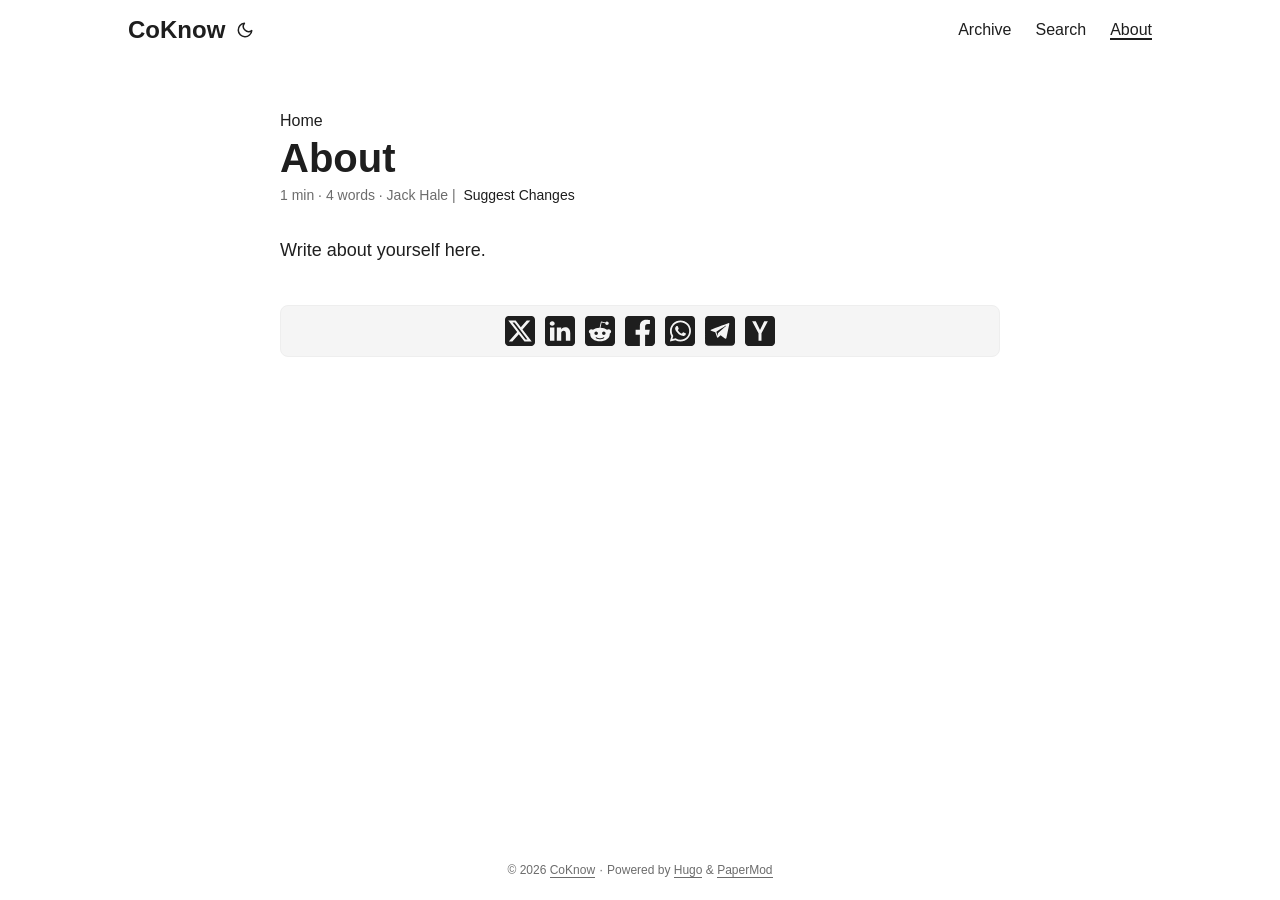
==== about/index.html @ a0d1c7be "Deploy from source repo" ====
<!doctype html><html lang=en dir=auto data-theme=auto><head><meta charset=utf-8><meta http-equiv=X-UA-Compatible content="IE=edge"><meta name=viewport content="width=device-width,initial-scale=1,shrink-to-fit=no"><meta name=robots content="index, follow"><title>About | CoKnow</title><meta name=keywords content><meta name=description content="Write about yourself here."><meta name=author content="Jack Hale"><link rel=canonical href=https://coknow.blog/about/><link crossorigin=anonymous href=/assets/css/stylesheet.01de0cf7a606abfce8ed6089ab89e1538996376aac8ff05d3c7d2340f377b07c.css integrity="sha256-Ad4M96YGq/zo7WCJq4nhU4mWN2qsj/BdPH0jQPN3sHw=" rel="preload stylesheet" as=style><link rel=icon href=https://coknow.blog/favicon.ico><link rel=icon type=image/png sizes=16x16 href=https://coknow.blog/favicon-16x16.png><link rel=icon type=image/png sizes=32x32 href=https://coknow.blog/favicon-32x32.png><link rel=apple-touch-icon href=https://coknow.blog/apple-touch-icon.png><link rel=mask-icon href=https://coknow.blog/safari-pinned-tab.svg><meta name=theme-color content="#2e2e33"><meta name=msapplication-TileColor content="#2e2e33"><link rel=alternate hreflang=en href=https://coknow.blog/about/><noscript><style>#theme-toggle,.top-link{display:none}</style><style>@media(prefers-color-scheme:dark){:root{--theme:rgb(29, 30, 32);--entry:rgb(46, 46, 51);--primary:rgb(218, 218, 219);--secondary:rgb(155, 156, 157);--tertiary:rgb(65, 66, 68);--content:rgb(196, 196, 197);--code-block-bg:rgb(46, 46, 51);--code-bg:rgb(55, 56, 62);--border:rgb(51, 51, 51);color-scheme:dark}.list{background:var(--theme)}.toc{background:var(--entry)}}@media(prefers-color-scheme:light){.list::-webkit-scrollbar-thumb{border-color:var(--code-bg)}}</style></noscript><script>localStorage.getItem("pref-theme")==="dark"?document.querySelector("html").dataset.theme="dark":localStorage.getItem("pref-theme")==="light"?document.querySelector("html").dataset.theme="light":window.matchMedia("(prefers-color-scheme: dark)").matches?document.querySelector("html").dataset.theme="dark":document.querySelector("html").dataset.theme="light"</script><meta property="og:url" content="https://coknow.blog/about/"><meta property="og:site_name" content="CoKnow"><meta property="og:title" content="About"><meta property="og:description" content="Write about yourself here."><meta property="og:locale" content="en-us"><meta property="og:type" content="article"><meta name=twitter:card content="summary"><meta name=twitter:title content="About"><meta name=twitter:description content="Write about yourself here."><script type=application/ld+json>{"@context":"https://schema.org","@type":"BreadcrumbList","itemListElement":[{"@type":"ListItem","position":1,"name":"About","item":"https://coknow.blog/about/"}]}</script><script type=application/ld+json>{"@context":"https://schema.org","@type":"BlogPosting","headline":"About","name":"About","description":"Write about yourself here.\n","keywords":[],"articleBody":"Write about yourself here.\n","wordCount":"4","inLanguage":"en","datePublished":"0001-01-01T00:00:00Z","dateModified":"0001-01-01T00:00:00Z","author":{"@type":"Person","name":"Jack Hale"},"mainEntityOfPage":{"@type":"WebPage","@id":"https://coknow.blog/about/"},"publisher":{"@type":"Organization","name":"CoKnow","logo":{"@type":"ImageObject","url":"https://coknow.blog/favicon.ico"}}}</script></head><body id=top><header class=header><nav class=nav><div class=logo><a href=https://coknow.blog/ accesskey=h title="CoKnow (Alt + H)">CoKnow</a><div class=logo-switches><button id=theme-toggle accesskey=t title="(Alt + T)" aria-label="Toggle theme">
<svg id="moon" width="24" height="18" viewBox="0 0 24 24" fill="none" stroke="currentColor" stroke-width="2" stroke-linecap="round" stroke-linejoin="round"><path d="M21 12.79A9 9 0 1111.21 3 7 7 0 0021 12.79z"/></svg>
<svg id="sun" width="24" height="18" viewBox="0 0 24 24" fill="none" stroke="currentColor" stroke-width="2" stroke-linecap="round" stroke-linejoin="round"><circle cx="12" cy="12" r="5"/><line x1="12" y1="1" x2="12" y2="3"/><line x1="12" y1="21" x2="12" y2="23"/><line x1="4.22" y1="4.22" x2="5.64" y2="5.64"/><line x1="18.36" y1="18.36" x2="19.78" y2="19.78"/><line x1="1" y1="12" x2="3" y2="12"/><line x1="21" y1="12" x2="23" y2="12"/><line x1="4.22" y1="19.78" x2="5.64" y2="18.36"/><line x1="18.36" y1="5.64" x2="19.78" y2="4.22"/></svg></button></div></div><ul id=menu><li><a href=https://coknow.blog/posts/ title=Archive><span>Archive</span></a></li><li><a href=https://coknow.blog/search/ title="Search (Alt + /)" accesskey=/><span>Search</span></a></li><li><a href=https://coknow.blog/about/ title=About><span class=active>About</span></a></li></ul></nav></header><main class=main><article class=post-single><header class=post-header><div class=breadcrumbs><a href=https://coknow.blog/>Home</a></div><h1 class="post-title entry-hint-parent">About</h1><div class=post-meta><span>1 min</span>&nbsp;·&nbsp;<span>4 words</span>&nbsp;·&nbsp;<span>Jack Hale</span>&nbsp;|&nbsp;<span>
<a href=https://github.com/jackhale98/jackhale98.github.io/issues/new rel="noopener noreferrer edit" target=_blank>Suggest Changes</a></span></div></header><div class=post-content><p>Write about yourself here.</p></div><footer class=post-footer><ul class=post-tags></ul><ul class=share-buttons><li><a target=_blank rel="noopener noreferrer" aria-label="share About on x" href="https://x.com/intent/tweet/?text=About&amp;url=https%3a%2f%2fcoknow.blog%2fabout%2f&amp;hashtags="><svg viewBox="0 0 512 512" height="30" width="30" fill="currentColor"><path d="M512 62.554V449.446C512 483.97 483.97 512 449.446 512H62.554C28.03 512 0 483.97.0 449.446V62.554C0 28.03 28.029.0 62.554.0H449.446C483.971.0 512 28.03 512 62.554zM269.951 190.75 182.567 75.216H56L207.216 272.95 63.9 436.783h61.366L235.9 310.383l96.667 126.4H456L298.367 228.367l134-153.151H371.033zM127.633 110h36.468l219.38 290.065H349.5z"/></svg></a></li><li><a target=_blank rel="noopener noreferrer" aria-label="share About on linkedin" href="https://www.linkedin.com/shareArticle?mini=true&amp;url=https%3a%2f%2fcoknow.blog%2fabout%2f&amp;title=About&amp;summary=About&amp;source=https%3a%2f%2fcoknow.blog%2fabout%2f"><svg viewBox="0 0 512 512" height="30" width="30" fill="currentColor"><path d="M449.446.0C483.971.0 512 28.03 512 62.554v386.892C512 483.97 483.97 512 449.446 512H62.554c-34.524.0-62.554-28.03-62.554-62.554V62.554c0-34.524 28.029-62.554 62.554-62.554h386.892zM160.461 423.278V197.561h-75.04v225.717h75.04zm270.539.0V293.839c0-69.333-37.018-101.586-86.381-101.586-39.804.0-57.634 21.891-67.617 37.266v-31.958h-75.021c.995 21.181.0 225.717.0 225.717h75.02V297.222c0-6.748.486-13.492 2.474-18.315 5.414-13.475 17.767-27.434 38.494-27.434 27.135.0 38.007 20.707 38.007 51.037v120.768H431zM123.448 88.722C97.774 88.722 81 105.601 81 127.724c0 21.658 16.264 39.002 41.455 39.002h.484c26.165.0 42.452-17.344 42.452-39.002-.485-22.092-16.241-38.954-41.943-39.002z"/></svg></a></li><li><a target=_blank rel="noopener noreferrer" aria-label="share About on reddit" href="https://reddit.com/submit?url=https%3a%2f%2fcoknow.blog%2fabout%2f&title=About"><svg viewBox="0 0 512 512" height="30" width="30" fill="currentColor"><path d="M449.446.0C483.971.0 512 28.03 512 62.554v386.892C512 483.97 483.97 512 449.446 512H62.554c-34.524.0-62.554-28.03-62.554-62.554V62.554c0-34.524 28.029-62.554 62.554-62.554h386.892zM446 265.638c0-22.964-18.616-41.58-41.58-41.58-11.211.0-21.361 4.457-28.841 11.666-28.424-20.508-67.586-33.757-111.204-35.278l18.941-89.121 61.884 13.157c.756 15.734 13.642 28.29 29.56 28.29 16.407.0 29.706-13.299 29.706-29.701.0-16.403-13.299-29.702-29.706-29.702-11.666.0-21.657 6.792-26.515 16.578l-69.105-14.69c-1.922-.418-3.939-.042-5.585 1.036-1.658 1.073-2.811 2.761-3.224 4.686l-21.152 99.438c-44.258 1.228-84.046 14.494-112.837 35.232-7.468-7.164-17.589-11.591-28.757-11.591-22.965.0-41.585 18.616-41.585 41.58.0 16.896 10.095 31.41 24.568 37.918-.639 4.135-.99 8.328-.99 12.576.0 63.977 74.469 115.836 166.33 115.836s166.334-51.859 166.334-115.836c0-4.218-.347-8.387-.977-12.493 14.564-6.47 24.735-21.034 24.735-38.001zM326.526 373.831c-20.27 20.241-59.115 21.816-70.534 21.816-11.428.0-50.277-1.575-70.522-21.82-3.007-3.008-3.007-7.882.0-10.889 3.003-2.999 7.882-3.003 10.885.0 12.777 12.781 40.11 17.317 59.637 17.317 19.522.0 46.86-4.536 59.657-17.321 3.016-2.999 7.886-2.995 10.885.008 3.008 3.011 3.003 7.882-.008 10.889zm-5.23-48.781c-16.373.0-29.701-13.324-29.701-29.698.0-16.381 13.328-29.714 29.701-29.714 16.378.0 29.706 13.333 29.706 29.714.0 16.374-13.328 29.698-29.706 29.698zM160.91 295.348c0-16.381 13.328-29.71 29.714-29.71 16.369.0 29.689 13.329 29.689 29.71.0 16.373-13.32 29.693-29.689 29.693-16.386.0-29.714-13.32-29.714-29.693z"/></svg></a></li><li><a target=_blank rel="noopener noreferrer" aria-label="share About on facebook" href="https://facebook.com/sharer/sharer.php?u=https%3a%2f%2fcoknow.blog%2fabout%2f"><svg viewBox="0 0 512 512" height="30" width="30" fill="currentColor"><path d="M449.446.0C483.971.0 512 28.03 512 62.554v386.892C512 483.97 483.97 512 449.446 512H342.978V319.085h66.6l12.672-82.621h-79.272v-53.617c0-22.603 11.073-44.636 46.58-44.636H425.6v-70.34s-32.71-5.582-63.982-5.582c-65.288.0-107.96 39.569-107.96 111.204v62.971h-72.573v82.621h72.573V512h-191.104c-34.524.0-62.554-28.03-62.554-62.554V62.554c0-34.524 28.029-62.554 62.554-62.554h386.892z"/></svg></a></li><li><a target=_blank rel="noopener noreferrer" aria-label="share About on whatsapp" href="https://api.whatsapp.com/send?text=About%20-%20https%3a%2f%2fcoknow.blog%2fabout%2f"><svg viewBox="0 0 512 512" height="30" width="30" fill="currentColor"><path d="M449.446.0C483.971.0 512 28.03 512 62.554v386.892C512 483.97 483.97 512 449.446 512H62.554c-34.524.0-62.554-28.03-62.554-62.554V62.554c0-34.524 28.029-62.554 62.554-62.554h386.892zm-58.673 127.703c-33.842-33.881-78.847-52.548-126.798-52.568-98.799.0-179.21 80.405-179.249 179.234-.013 31.593 8.241 62.428 23.927 89.612l-25.429 92.884 95.021-24.925c26.181 14.28 55.659 21.807 85.658 21.816h.074c98.789.0 179.206-80.413 179.247-179.243.018-47.895-18.61-92.93-52.451-126.81zM263.976 403.485h-.06c-26.734-.01-52.954-7.193-75.828-20.767l-5.441-3.229-56.386 14.792 15.05-54.977-3.542-5.637c-14.913-23.72-22.791-51.136-22.779-79.287.033-82.142 66.867-148.971 149.046-148.971 39.793.014 77.199 15.531 105.329 43.692 28.128 28.16 43.609 65.592 43.594 105.4-.034 82.149-66.866 148.983-148.983 148.984zm81.721-111.581c-4.479-2.242-26.499-13.075-30.604-14.571-4.105-1.495-7.091-2.241-10.077 2.241-2.986 4.483-11.569 14.572-14.182 17.562-2.612 2.988-5.225 3.364-9.703 1.12-4.479-2.241-18.91-6.97-36.017-22.23C231.8 264.15 222.81 249.484 220.198 245s-.279-6.908 1.963-9.14c2.016-2.007 4.48-5.232 6.719-7.847 2.24-2.615 2.986-4.484 4.479-7.472 1.493-2.99.747-5.604-.374-7.846-1.119-2.241-10.077-24.288-13.809-33.256-3.635-8.733-7.327-7.55-10.077-7.688-2.609-.13-5.598-.158-8.583-.158-2.986.0-7.839 1.121-11.944 5.604-4.105 4.484-15.675 15.32-15.675 37.364.0 22.046 16.048 43.342 18.287 46.332 2.24 2.99 31.582 48.227 76.511 67.627 10.685 4.615 19.028 7.371 25.533 9.434 10.728 3.41 20.492 2.929 28.209 1.775 8.605-1.285 26.499-10.833 30.231-21.295 3.732-10.464 3.732-19.431 2.612-21.298-1.119-1.869-4.105-2.99-8.583-5.232z"/></svg></a></li><li><a target=_blank rel="noopener noreferrer" aria-label="share About on telegram" href="https://telegram.me/share/url?text=About&amp;url=https%3a%2f%2fcoknow.blog%2fabout%2f"><svg viewBox="2 2 28 28" height="30" width="30" fill="currentColor"><path d="M26.49 29.86H5.5a3.37 3.37.0 01-2.47-1 3.35 3.35.0 01-1-2.47V5.48A3.36 3.36.0 013 3 3.37 3.37.0 015.5 2h21A3.38 3.38.0 0129 3a3.36 3.36.0 011 2.46V26.37a3.35 3.35.0 01-1 2.47 3.38 3.38.0 01-2.51 1.02zm-5.38-6.71a.79.79.0 00.85-.66L24.73 9.24a.55.55.0 00-.18-.46.62.62.0 00-.41-.17q-.08.0-16.53 6.11a.59.59.0 00-.41.59.57.57.0 00.43.52l4 1.24 1.61 4.83a.62.62.0 00.63.43.56.56.0 00.4-.17L16.54 20l4.09 3A.9.9.0 0021.11 23.15zM13.8 20.71l-1.21-4q8.72-5.55 8.78-5.55c.15.0.23.0.23.16a.18.18.0 010 .06s-2.51 2.3-7.52 6.8z"/></svg></a></li><li><a target=_blank rel="noopener noreferrer" aria-label="share About on ycombinator" href="https://news.ycombinator.com/submitlink?t=About&u=https%3a%2f%2fcoknow.blog%2fabout%2f"><svg width="30" height="30" viewBox="0 0 512 512" fill="currentColor"><path d="M449.446.0C483.971.0 512 28.03 512 62.554V449.446C512 483.97 483.97 512 449.446 512H62.554C28.03 512 0 483.97.0 449.446V62.554C0 28.03 28.029.0 62.554.0H449.446zM183.8767 87.9921h-62.034L230.6673 292.4508V424.0079h50.6655V292.4508L390.1575 87.9921H328.1233L256 238.2489z"/></svg></a></li></ul></footer></article></main><footer class=footer><span>&copy; 2026 <a href=https://coknow.blog/>CoKnow</a></span> ·
<span>Powered by
<a href=https://gohugo.io/ rel="noopener noreferrer" target=_blank>Hugo</a> &
<a href=https://github.com/adityatelange/hugo-PaperMod/ rel=noopener target=_blank>PaperMod</a></span></footer><a href=#top aria-label="go to top" title="Go to Top (Alt + G)" class=top-link id=top-link accesskey=g><svg viewBox="0 0 12 6" fill="currentColor"><path d="M12 6H0l6-6z"/></svg>
</a><script>let menu=document.getElementById("menu");if(menu){const e=localStorage.getItem("menu-scroll-position");e&&(menu.scrollLeft=parseInt(e,10)),menu.onscroll=function(){localStorage.setItem("menu-scroll-position",menu.scrollLeft)}}document.querySelectorAll('a[href^="#"]').forEach(e=>{e.addEventListener("click",function(e){e.preventDefault();var t=this.getAttribute("href").substr(1);window.matchMedia("(prefers-reduced-motion: reduce)").matches?document.querySelector(`[id='${decodeURIComponent(t)}']`).scrollIntoView():document.querySelector(`[id='${decodeURIComponent(t)}']`).scrollIntoView({behavior:"smooth"}),t==="top"?history.replaceState(null,null," "):history.pushState(null,null,`#${t}`)})})</script><script>var mybutton=document.getElementById("top-link");window.onscroll=function(){document.body.scrollTop>800||document.documentElement.scrollTop>800?(mybutton.style.visibility="visible",mybutton.style.opacity="1"):(mybutton.style.visibility="hidden",mybutton.style.opacity="0")}</script><script>document.getElementById("theme-toggle").addEventListener("click",()=>{const e=document.querySelector("html");e.dataset.theme==="dark"?(e.dataset.theme="light",localStorage.setItem("pref-theme","light")):(e.dataset.theme="dark",localStorage.setItem("pref-theme","dark"))})</script><script>document.querySelectorAll("pre > code").forEach(e=>{const n=e.parentNode.parentNode,t=document.createElement("button");t.classList.add("copy-code"),t.innerHTML="copy";function s(){t.innerHTML="copied!",setTimeout(()=>{t.innerHTML="copy"},2e3)}t.addEventListener("click",t=>{if("clipboard"in navigator){navigator.clipboard.writeText(e.textContent),s();return}const n=document.createRange();n.selectNodeContents(e);const o=window.getSelection();o.removeAllRanges(),o.addRange(n);try{document.execCommand("copy"),s()}catch{}o.removeRange(n)}),n.classList.contains("highlight")?n.appendChild(t):n.parentNode.firstChild==n||(e.parentNode.parentNode.parentNode.parentNode.parentNode.nodeName=="TABLE"?e.parentNode.parentNode.parentNode.parentNode.parentNode.appendChild(t):e.parentNode.appendChild(t))})</script></body></html>
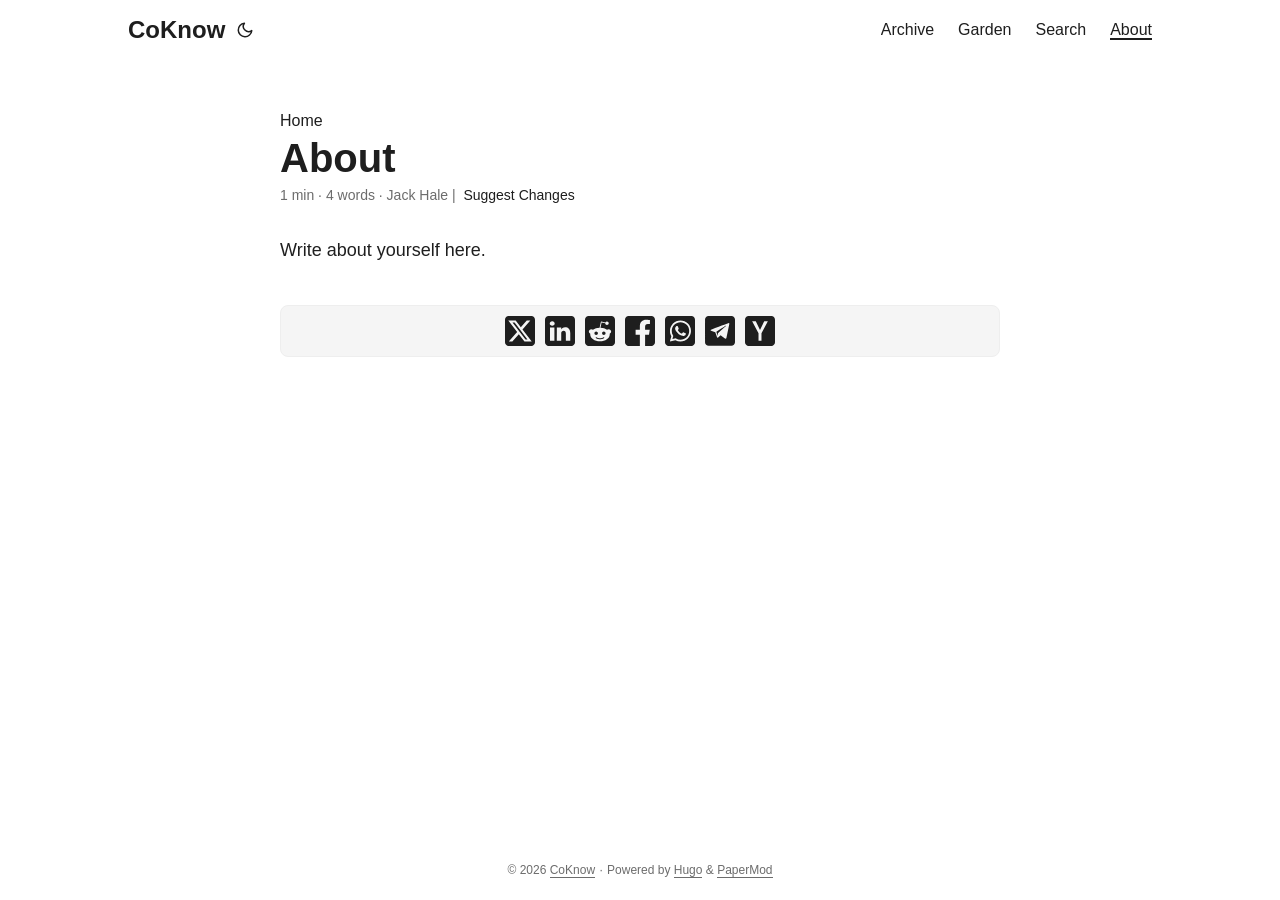
==== commit 5e73197d: "Deploy from source repo" ====
--- a/about/index.html
+++ b/about/index.html
@@ -1,6 +1,6 @@
-<!doctype html><html lang=en dir=auto data-theme=auto><head><meta charset=utf-8><meta http-equiv=X-UA-Compatible content="IE=edge"><meta name=viewport content="width=device-width,initial-scale=1,shrink-to-fit=no"><meta name=robots content="index, follow"><title>About | CoKnow</title><meta name=keywords content><meta name=description content="Write about yourself here."><meta name=author content="Jack Hale"><link rel=canonical href=https://coknow.blog/about/><link crossorigin=anonymous href=/assets/css/stylesheet.01de0cf7a606abfce8ed6089ab89e1538996376aac8ff05d3c7d2340f377b07c.css integrity="sha256-Ad4M96YGq/zo7WCJq4nhU4mWN2qsj/BdPH0jQPN3sHw=" rel="preload stylesheet" as=style><link rel=icon href=https://coknow.blog/favicon.ico><link rel=icon type=image/png sizes=16x16 href=https://coknow.blog/favicon-16x16.png><link rel=icon type=image/png sizes=32x32 href=https://coknow.blog/favicon-32x32.png><link rel=apple-touch-icon href=https://coknow.blog/apple-touch-icon.png><link rel=mask-icon href=https://coknow.blog/safari-pinned-tab.svg><meta name=theme-color content="#2e2e33"><meta name=msapplication-TileColor content="#2e2e33"><link rel=alternate hreflang=en href=https://coknow.blog/about/><noscript><style>#theme-toggle,.top-link{display:none}</style><style>@media(prefers-color-scheme:dark){:root{--theme:rgb(29, 30, 32);--entry:rgb(46, 46, 51);--primary:rgb(218, 218, 219);--secondary:rgb(155, 156, 157);--tertiary:rgb(65, 66, 68);--content:rgb(196, 196, 197);--code-block-bg:rgb(46, 46, 51);--code-bg:rgb(55, 56, 62);--border:rgb(51, 51, 51);color-scheme:dark}.list{background:var(--theme)}.toc{background:var(--entry)}}@media(prefers-color-scheme:light){.list::-webkit-scrollbar-thumb{border-color:var(--code-bg)}}</style></noscript><script>localStorage.getItem("pref-theme")==="dark"?document.querySelector("html").dataset.theme="dark":localStorage.getItem("pref-theme")==="light"?document.querySelector("html").dataset.theme="light":window.matchMedia("(prefers-color-scheme: dark)").matches?document.querySelector("html").dataset.theme="dark":document.querySelector("html").dataset.theme="light"</script><meta property="og:url" content="https://coknow.blog/about/"><meta property="og:site_name" content="CoKnow"><meta property="og:title" content="About"><meta property="og:description" content="Write about yourself here."><meta property="og:locale" content="en-us"><meta property="og:type" content="article"><meta name=twitter:card content="summary"><meta name=twitter:title content="About"><meta name=twitter:description content="Write about yourself here."><script type=application/ld+json>{"@context":"https://schema.org","@type":"BreadcrumbList","itemListElement":[{"@type":"ListItem","position":1,"name":"About","item":"https://coknow.blog/about/"}]}</script><script type=application/ld+json>{"@context":"https://schema.org","@type":"BlogPosting","headline":"About","name":"About","description":"Write about yourself here.\n","keywords":[],"articleBody":"Write about yourself here.\n","wordCount":"4","inLanguage":"en","datePublished":"0001-01-01T00:00:00Z","dateModified":"0001-01-01T00:00:00Z","author":{"@type":"Person","name":"Jack Hale"},"mainEntityOfPage":{"@type":"WebPage","@id":"https://coknow.blog/about/"},"publisher":{"@type":"Organization","name":"CoKnow","logo":{"@type":"ImageObject","url":"https://coknow.blog/favicon.ico"}}}</script></head><body id=top><header class=header><nav class=nav><div class=logo><a href=https://coknow.blog/ accesskey=h title="CoKnow (Alt + H)">CoKnow</a><div class=logo-switches><button id=theme-toggle accesskey=t title="(Alt + T)" aria-label="Toggle theme">
+<!doctype html><html lang=en dir=auto data-theme=auto><head><meta charset=utf-8><meta http-equiv=X-UA-Compatible content="IE=edge"><meta name=viewport content="width=device-width,initial-scale=1,shrink-to-fit=no"><meta name=robots content="index, follow"><title>About | CoKnow</title><meta name=keywords content><meta name=description content="Write about yourself here."><meta name=author content="Jack Hale"><link rel=canonical href=https://coknow.blog/about/><link crossorigin=anonymous href=/assets/css/stylesheet.d88e6ce8b4e912d1458bb23e6993f2cd39b855902c5f7cb44fafe7acfdd76243.css integrity="sha256-2I5s6LTpEtFFi7I+aZPyzTm4VZAsX3y0T6/nrP3XYkM=" rel="preload stylesheet" as=style><link rel=icon href=https://coknow.blog/favicon.ico><link rel=icon type=image/png sizes=16x16 href=https://coknow.blog/favicon-16x16.png><link rel=icon type=image/png sizes=32x32 href=https://coknow.blog/favicon-32x32.png><link rel=apple-touch-icon href=https://coknow.blog/apple-touch-icon.png><link rel=mask-icon href=https://coknow.blog/safari-pinned-tab.svg><meta name=theme-color content="#2e2e33"><meta name=msapplication-TileColor content="#2e2e33"><link rel=alternate hreflang=en href=https://coknow.blog/about/><noscript><style>#theme-toggle,.top-link{display:none}</style><style>@media(prefers-color-scheme:dark){:root{--theme:rgb(29, 30, 32);--entry:rgb(46, 46, 51);--primary:rgb(218, 218, 219);--secondary:rgb(155, 156, 157);--tertiary:rgb(65, 66, 68);--content:rgb(196, 196, 197);--code-block-bg:rgb(46, 46, 51);--code-bg:rgb(55, 56, 62);--border:rgb(51, 51, 51);color-scheme:dark}.list{background:var(--theme)}.toc{background:var(--entry)}}@media(prefers-color-scheme:light){.list::-webkit-scrollbar-thumb{border-color:var(--code-bg)}}</style></noscript><script>localStorage.getItem("pref-theme")==="dark"?document.querySelector("html").dataset.theme="dark":localStorage.getItem("pref-theme")==="light"?document.querySelector("html").dataset.theme="light":window.matchMedia("(prefers-color-scheme: dark)").matches?document.querySelector("html").dataset.theme="dark":document.querySelector("html").dataset.theme="light"</script><meta property="og:url" content="https://coknow.blog/about/"><meta property="og:site_name" content="CoKnow"><meta property="og:title" content="About"><meta property="og:description" content="Write about yourself here."><meta property="og:locale" content="en-us"><meta property="og:type" content="article"><meta property="article:modified_time" content="2025-11-27T08:56:44-05:00"><meta name=twitter:card content="summary"><meta name=twitter:title content="About"><meta name=twitter:description content="Write about yourself here."><script type=application/ld+json>{"@context":"https://schema.org","@type":"BreadcrumbList","itemListElement":[{"@type":"ListItem","position":1,"name":"About","item":"https://coknow.blog/about/"}]}</script><script type=application/ld+json>{"@context":"https://schema.org","@type":"BlogPosting","headline":"About","name":"About","description":"Write about yourself here.\n","keywords":[],"articleBody":"Write about yourself here.\n","wordCount":"4","inLanguage":"en","datePublished":"0001-01-01T00:00:00Z","dateModified":"2025-11-27T08:56:44-05:00","author":{"@type":"Person","name":"Jack Hale"},"mainEntityOfPage":{"@type":"WebPage","@id":"https://coknow.blog/about/"},"publisher":{"@type":"Organization","name":"CoKnow","logo":{"@type":"ImageObject","url":"https://coknow.blog/favicon.ico"}}}</script></head><body id=top><header class=header><nav class=nav><div class=logo><a href=https://coknow.blog/ accesskey=h title="CoKnow (Alt + H)">CoKnow</a><div class=logo-switches><button id=theme-toggle accesskey=t title="(Alt + T)" aria-label="Toggle theme">
 <svg id="moon" width="24" height="18" viewBox="0 0 24 24" fill="none" stroke="currentColor" stroke-width="2" stroke-linecap="round" stroke-linejoin="round"><path d="M21 12.79A9 9 0 1111.21 3 7 7 0 0021 12.79z"/></svg>
-<svg id="sun" width="24" height="18" viewBox="0 0 24 24" fill="none" stroke="currentColor" stroke-width="2" stroke-linecap="round" stroke-linejoin="round"><circle cx="12" cy="12" r="5"/><line x1="12" y1="1" x2="12" y2="3"/><line x1="12" y1="21" x2="12" y2="23"/><line x1="4.22" y1="4.22" x2="5.64" y2="5.64"/><line x1="18.36" y1="18.36" x2="19.78" y2="19.78"/><line x1="1" y1="12" x2="3" y2="12"/><line x1="21" y1="12" x2="23" y2="12"/><line x1="4.22" y1="19.78" x2="5.64" y2="18.36"/><line x1="18.36" y1="5.64" x2="19.78" y2="4.22"/></svg></button></div></div><ul id=menu><li><a href=https://coknow.blog/posts/ title=Archive><span>Archive</span></a></li><li><a href=https://coknow.blog/search/ title="Search (Alt + /)" accesskey=/><span>Search</span></a></li><li><a href=https://coknow.blog/about/ title=About><span class=active>About</span></a></li></ul></nav></header><main class=main><article class=post-single><header class=post-header><div class=breadcrumbs><a href=https://coknow.blog/>Home</a></div><h1 class="post-title entry-hint-parent">About</h1><div class=post-meta><span>1 min</span>&nbsp;·&nbsp;<span>4 words</span>&nbsp;·&nbsp;<span>Jack Hale</span>&nbsp;|&nbsp;<span>
+<svg id="sun" width="24" height="18" viewBox="0 0 24 24" fill="none" stroke="currentColor" stroke-width="2" stroke-linecap="round" stroke-linejoin="round"><circle cx="12" cy="12" r="5"/><line x1="12" y1="1" x2="12" y2="3"/><line x1="12" y1="21" x2="12" y2="23"/><line x1="4.22" y1="4.22" x2="5.64" y2="5.64"/><line x1="18.36" y1="18.36" x2="19.78" y2="19.78"/><line x1="1" y1="12" x2="3" y2="12"/><line x1="21" y1="12" x2="23" y2="12"/><line x1="4.22" y1="19.78" x2="5.64" y2="18.36"/><line x1="18.36" y1="5.64" x2="19.78" y2="4.22"/></svg></button></div></div><ul id=menu><li><a href=https://coknow.blog/posts/ title=Archive><span>Archive</span></a></li><li><a href=https://coknow.blog/garden/ title=Garden><span>Garden</span></a></li><li><a href=https://coknow.blog/search/ title="Search (Alt + /)" accesskey=/><span>Search</span></a></li><li><a href=https://coknow.blog/about/ title=About><span class=active>About</span></a></li></ul></nav></header><main class=main><article class=post-single><header class=post-header><div class=breadcrumbs><a href=https://coknow.blog/>Home</a></div><h1 class="post-title entry-hint-parent">About</h1><div class=post-meta><span>1 min</span>&nbsp;·&nbsp;<span>4 words</span>&nbsp;·&nbsp;<span>Jack Hale</span>&nbsp;|&nbsp;<span>
 <a href=https://github.com/jackhale98/jackhale98.github.io/issues/new rel="noopener noreferrer edit" target=_blank>Suggest Changes</a></span></div></header><div class=post-content><p>Write about yourself here.</p></div><footer class=post-footer><ul class=post-tags></ul><ul class=share-buttons><li><a target=_blank rel="noopener noreferrer" aria-label="share About on x" href="https://x.com/intent/tweet/?text=About&amp;url=https%3a%2f%2fcoknow.blog%2fabout%2f&amp;hashtags="><svg viewBox="0 0 512 512" height="30" width="30" fill="currentColor"><path d="M512 62.554V449.446C512 483.97 483.97 512 449.446 512H62.554C28.03 512 0 483.97.0 449.446V62.554C0 28.03 28.029.0 62.554.0H449.446C483.971.0 512 28.03 512 62.554zM269.951 190.75 182.567 75.216H56L207.216 272.95 63.9 436.783h61.366L235.9 310.383l96.667 126.4H456L298.367 228.367l134-153.151H371.033zM127.633 110h36.468l219.38 290.065H349.5z"/></svg></a></li><li><a target=_blank rel="noopener noreferrer" aria-label="share About on linkedin" href="https://www.linkedin.com/shareArticle?mini=true&amp;url=https%3a%2f%2fcoknow.blog%2fabout%2f&amp;title=About&amp;summary=About&amp;source=https%3a%2f%2fcoknow.blog%2fabout%2f"><svg viewBox="0 0 512 512" height="30" width="30" fill="currentColor"><path d="M449.446.0C483.971.0 512 28.03 512 62.554v386.892C512 483.97 483.97 512 449.446 512H62.554c-34.524.0-62.554-28.03-62.554-62.554V62.554c0-34.524 28.029-62.554 62.554-62.554h386.892zM160.461 423.278V197.561h-75.04v225.717h75.04zm270.539.0V293.839c0-69.333-37.018-101.586-86.381-101.586-39.804.0-57.634 21.891-67.617 37.266v-31.958h-75.021c.995 21.181.0 225.717.0 225.717h75.02V297.222c0-6.748.486-13.492 2.474-18.315 5.414-13.475 17.767-27.434 38.494-27.434 27.135.0 38.007 20.707 38.007 51.037v120.768H431zM123.448 88.722C97.774 88.722 81 105.601 81 127.724c0 21.658 16.264 39.002 41.455 39.002h.484c26.165.0 42.452-17.344 42.452-39.002-.485-22.092-16.241-38.954-41.943-39.002z"/></svg></a></li><li><a target=_blank rel="noopener noreferrer" aria-label="share About on reddit" href="https://reddit.com/submit?url=https%3a%2f%2fcoknow.blog%2fabout%2f&title=About"><svg viewBox="0 0 512 512" height="30" width="30" fill="currentColor"><path d="M449.446.0C483.971.0 512 28.03 512 62.554v386.892C512 483.97 483.97 512 449.446 512H62.554c-34.524.0-62.554-28.03-62.554-62.554V62.554c0-34.524 28.029-62.554 62.554-62.554h386.892zM446 265.638c0-22.964-18.616-41.58-41.58-41.58-11.211.0-21.361 4.457-28.841 11.666-28.424-20.508-67.586-33.757-111.204-35.278l18.941-89.121 61.884 13.157c.756 15.734 13.642 28.29 29.56 28.29 16.407.0 29.706-13.299 29.706-29.701.0-16.403-13.299-29.702-29.706-29.702-11.666.0-21.657 6.792-26.515 16.578l-69.105-14.69c-1.922-.418-3.939-.042-5.585 1.036-1.658 1.073-2.811 2.761-3.224 4.686l-21.152 99.438c-44.258 1.228-84.046 14.494-112.837 35.232-7.468-7.164-17.589-11.591-28.757-11.591-22.965.0-41.585 18.616-41.585 41.58.0 16.896 10.095 31.41 24.568 37.918-.639 4.135-.99 8.328-.99 12.576.0 63.977 74.469 115.836 166.33 115.836s166.334-51.859 166.334-115.836c0-4.218-.347-8.387-.977-12.493 14.564-6.47 24.735-21.034 24.735-38.001zM326.526 373.831c-20.27 20.241-59.115 21.816-70.534 21.816-11.428.0-50.277-1.575-70.522-21.82-3.007-3.008-3.007-7.882.0-10.889 3.003-2.999 7.882-3.003 10.885.0 12.777 12.781 40.11 17.317 59.637 17.317 19.522.0 46.86-4.536 59.657-17.321 3.016-2.999 7.886-2.995 10.885.008 3.008 3.011 3.003 7.882-.008 10.889zm-5.23-48.781c-16.373.0-29.701-13.324-29.701-29.698.0-16.381 13.328-29.714 29.701-29.714 16.378.0 29.706 13.333 29.706 29.714.0 16.374-13.328 29.698-29.706 29.698zM160.91 295.348c0-16.381 13.328-29.71 29.714-29.71 16.369.0 29.689 13.329 29.689 29.71.0 16.373-13.32 29.693-29.689 29.693-16.386.0-29.714-13.32-29.714-29.693z"/></svg></a></li><li><a target=_blank rel="noopener noreferrer" aria-label="share About on facebook" href="https://facebook.com/sharer/sharer.php?u=https%3a%2f%2fcoknow.blog%2fabout%2f"><svg viewBox="0 0 512 512" height="30" width="30" fill="currentColor"><path d="M449.446.0C483.971.0 512 28.03 512 62.554v386.892C512 483.97 483.97 512 449.446 512H342.978V319.085h66.6l12.672-82.621h-79.272v-53.617c0-22.603 11.073-44.636 46.58-44.636H425.6v-70.34s-32.71-5.582-63.982-5.582c-65.288.0-107.96 39.569-107.96 111.204v62.971h-72.573v82.621h72.573V512h-191.104c-34.524.0-62.554-28.03-62.554-62.554V62.554c0-34.524 28.029-62.554 62.554-62.554h386.892z"/></svg></a></li><li><a target=_blank rel="noopener noreferrer" aria-label="share About on whatsapp" href="https://api.whatsapp.com/send?text=About%20-%20https%3a%2f%2fcoknow.blog%2fabout%2f"><svg viewBox="0 0 512 512" height="30" width="30" fill="currentColor"><path d="M449.446.0C483.971.0 512 28.03 512 62.554v386.892C512 483.97 483.97 512 449.446 512H62.554c-34.524.0-62.554-28.03-62.554-62.554V62.554c0-34.524 28.029-62.554 62.554-62.554h386.892zm-58.673 127.703c-33.842-33.881-78.847-52.548-126.798-52.568-98.799.0-179.21 80.405-179.249 179.234-.013 31.593 8.241 62.428 23.927 89.612l-25.429 92.884 95.021-24.925c26.181 14.28 55.659 21.807 85.658 21.816h.074c98.789.0 179.206-80.413 179.247-179.243.018-47.895-18.61-92.93-52.451-126.81zM263.976 403.485h-.06c-26.734-.01-52.954-7.193-75.828-20.767l-5.441-3.229-56.386 14.792 15.05-54.977-3.542-5.637c-14.913-23.72-22.791-51.136-22.779-79.287.033-82.142 66.867-148.971 149.046-148.971 39.793.014 77.199 15.531 105.329 43.692 28.128 28.16 43.609 65.592 43.594 105.4-.034 82.149-66.866 148.983-148.983 148.984zm81.721-111.581c-4.479-2.242-26.499-13.075-30.604-14.571-4.105-1.495-7.091-2.241-10.077 2.241-2.986 4.483-11.569 14.572-14.182 17.562-2.612 2.988-5.225 3.364-9.703 1.12-4.479-2.241-18.91-6.97-36.017-22.23C231.8 264.15 222.81 249.484 220.198 245s-.279-6.908 1.963-9.14c2.016-2.007 4.48-5.232 6.719-7.847 2.24-2.615 2.986-4.484 4.479-7.472 1.493-2.99.747-5.604-.374-7.846-1.119-2.241-10.077-24.288-13.809-33.256-3.635-8.733-7.327-7.55-10.077-7.688-2.609-.13-5.598-.158-8.583-.158-2.986.0-7.839 1.121-11.944 5.604-4.105 4.484-15.675 15.32-15.675 37.364.0 22.046 16.048 43.342 18.287 46.332 2.24 2.99 31.582 48.227 76.511 67.627 10.685 4.615 19.028 7.371 25.533 9.434 10.728 3.41 20.492 2.929 28.209 1.775 8.605-1.285 26.499-10.833 30.231-21.295 3.732-10.464 3.732-19.431 2.612-21.298-1.119-1.869-4.105-2.99-8.583-5.232z"/></svg></a></li><li><a target=_blank rel="noopener noreferrer" aria-label="share About on telegram" href="https://telegram.me/share/url?text=About&amp;url=https%3a%2f%2fcoknow.blog%2fabout%2f"><svg viewBox="2 2 28 28" height="30" width="30" fill="currentColor"><path d="M26.49 29.86H5.5a3.37 3.37.0 01-2.47-1 3.35 3.35.0 01-1-2.47V5.48A3.36 3.36.0 013 3 3.37 3.37.0 015.5 2h21A3.38 3.38.0 0129 3a3.36 3.36.0 011 2.46V26.37a3.35 3.35.0 01-1 2.47 3.38 3.38.0 01-2.51 1.02zm-5.38-6.71a.79.79.0 00.85-.66L24.73 9.24a.55.55.0 00-.18-.46.62.62.0 00-.41-.17q-.08.0-16.53 6.11a.59.59.0 00-.41.59.57.57.0 00.43.52l4 1.24 1.61 4.83a.62.62.0 00.63.43.56.56.0 00.4-.17L16.54 20l4.09 3A.9.9.0 0021.11 23.15zM13.8 20.71l-1.21-4q8.72-5.55 8.78-5.55c.15.0.23.0.23.16a.18.18.0 010 .06s-2.51 2.3-7.52 6.8z"/></svg></a></li><li><a target=_blank rel="noopener noreferrer" aria-label="share About on ycombinator" href="https://news.ycombinator.com/submitlink?t=About&u=https%3a%2f%2fcoknow.blog%2fabout%2f"><svg width="30" height="30" viewBox="0 0 512 512" fill="currentColor"><path d="M449.446.0C483.971.0 512 28.03 512 62.554V449.446C512 483.97 483.97 512 449.446 512H62.554C28.03 512 0 483.97.0 449.446V62.554C0 28.03 28.029.0 62.554.0H449.446zM183.8767 87.9921h-62.034L230.6673 292.4508V424.0079h50.6655V292.4508L390.1575 87.9921H328.1233L256 238.2489z"/></svg></a></li></ul></footer></article></main><footer class=footer><span>&copy; 2026 <a href=https://coknow.blog/>CoKnow</a></span> ·
 <span>Powered by
 <a href=https://gohugo.io/ rel="noopener noreferrer" target=_blank>Hugo</a> &
